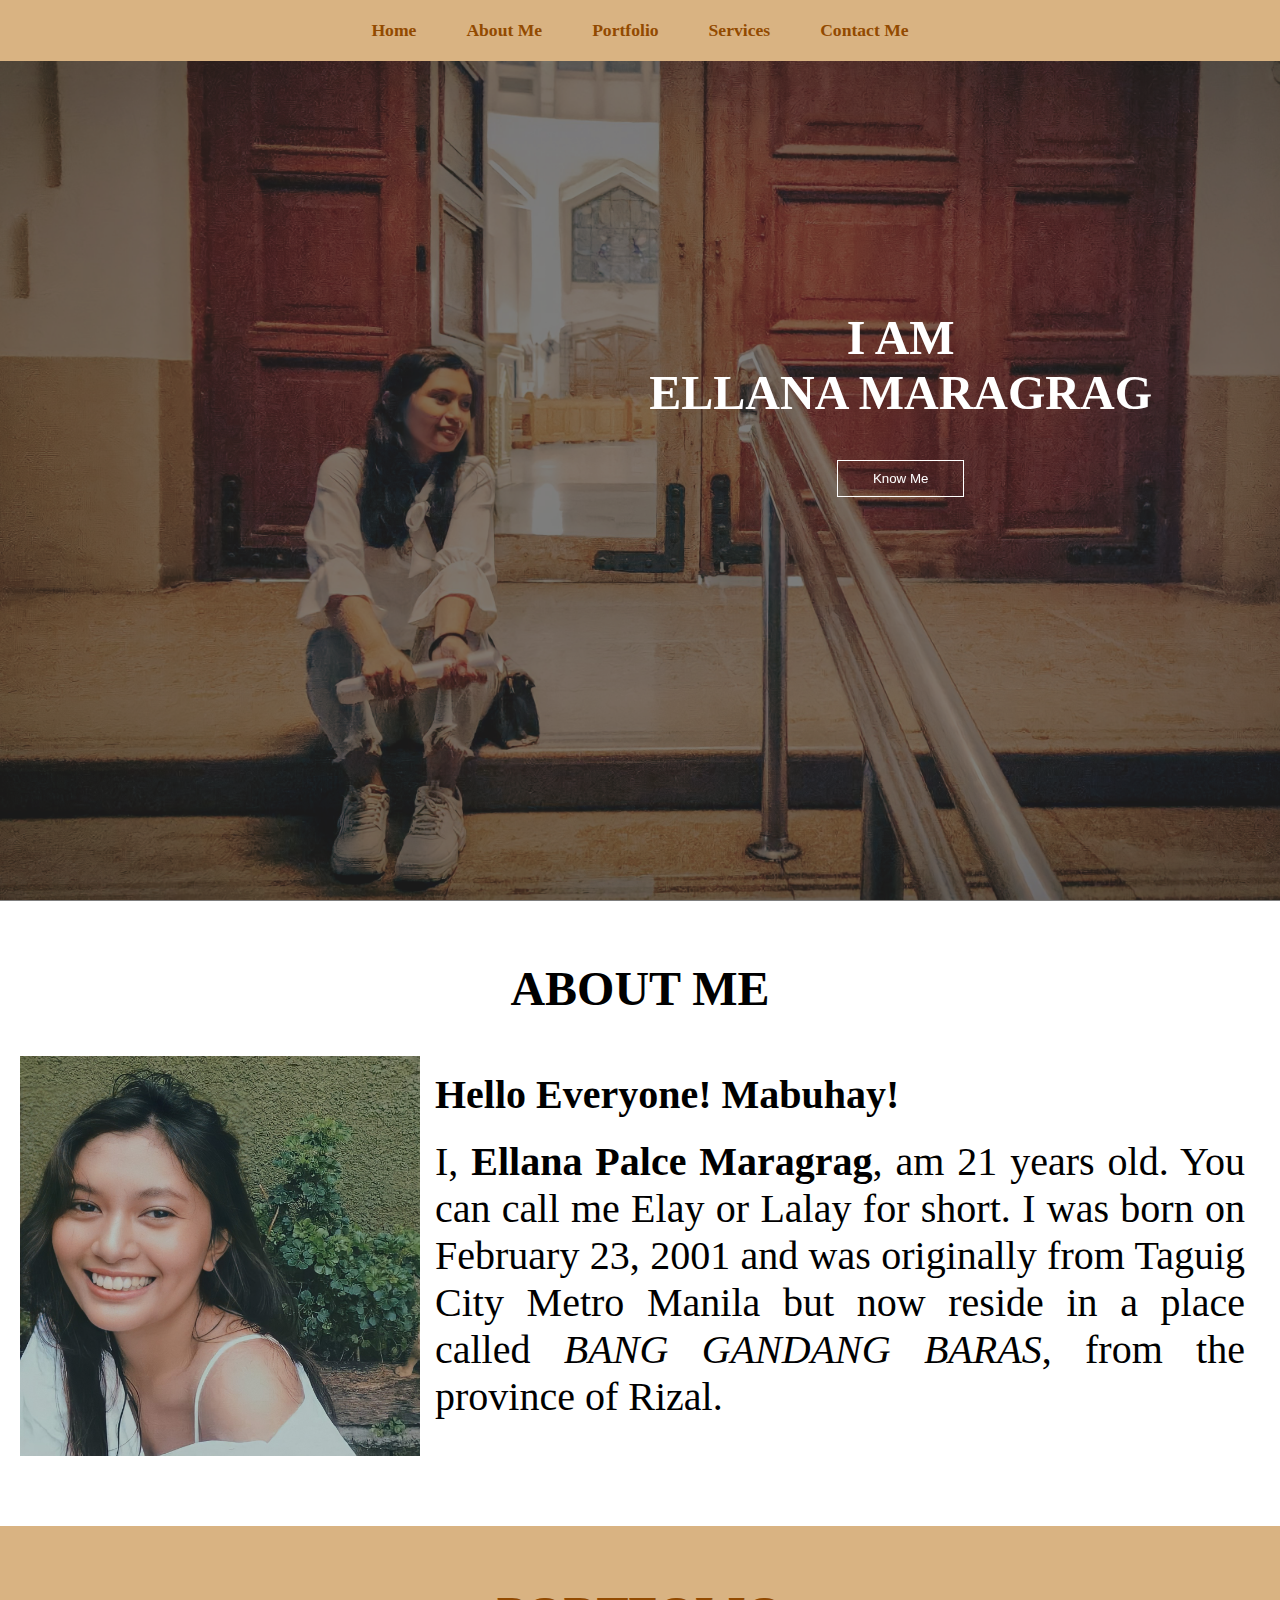
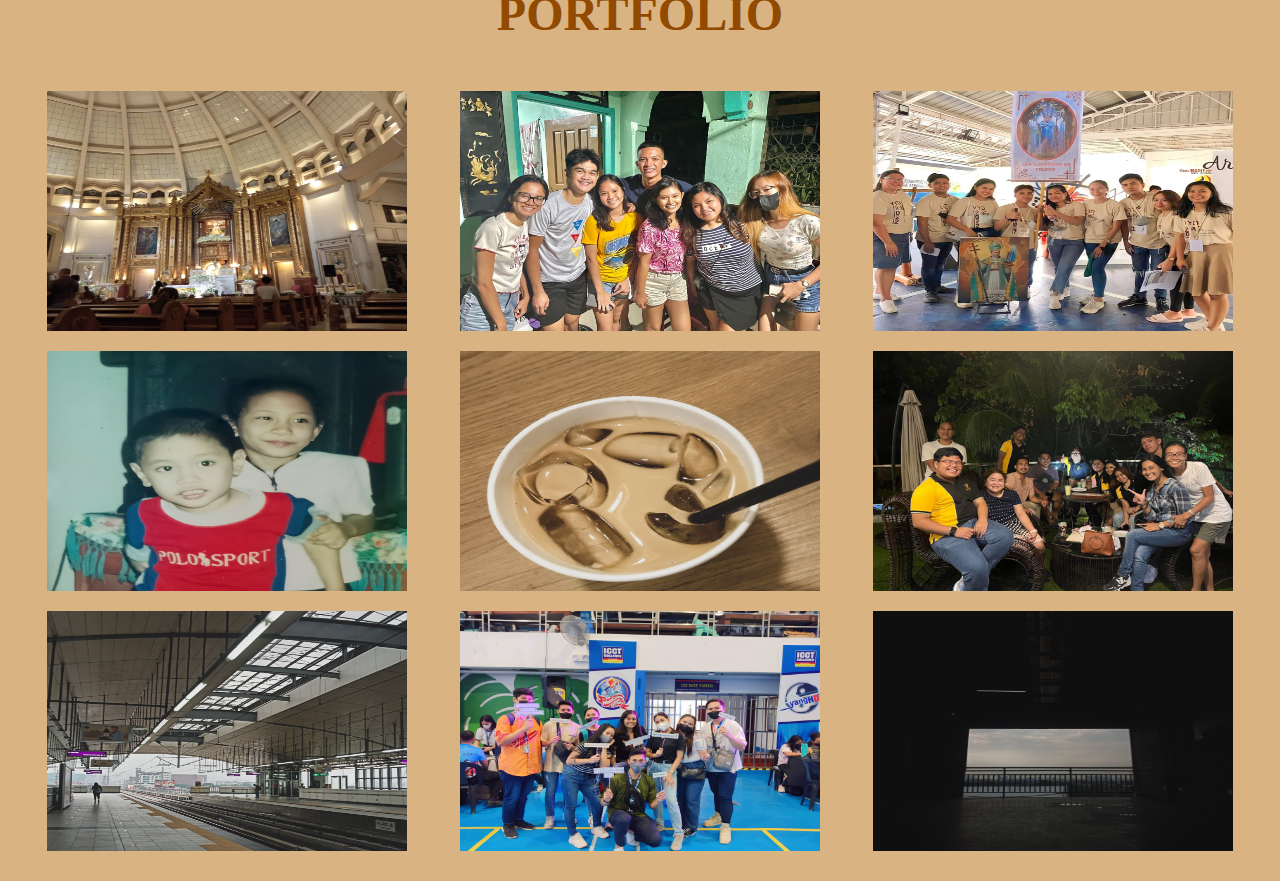
==== index.html @ 36aea100 "Rename portfolio.html to index.html" ====
<!DOCTYPE html>
<html lang="en">
<head>
	<meta charset="UTF-8">
	<meta name="viewport" content="width=device-width, initial-scale1.0">
	<title>My Portfolio</title>
	<link rel="stylesheet" href="style.css">
</head>

<body>
	<nav class="navbar">
		<ul>
			<li><a href="#">Home</a></li>
			<li><a href="#">About Me</a></li>
			<li><a href="#">Portfolio</a></li>
			<li><a href="#">Services</a></li>
			<li><a href="#">Contact Me</a></li>
		</ul>
	</nav>

	<section id="home">
		<div class="main">
			<h1 class="headings">I  AM <br> ELLANA MARAGRAG</h1>
			<button class="btn">
				Know Me
			</button>
		</div>
	</section>

	<section id="about">
		<h1 class="headings">ABOUT ME</h1>
		<div id="pic">
			<img src="img2.jpg" alt="">
			<div id="intro">
				<h2>Hello Everyone! Mabuhay!</h2>
				<p>I, <b>Ellana Palce Maragrag</b>, am 21 years old. You can call me Elay or Lalay for short. I was born on February 23, 2001 and was originally from Taguig City Metro Manila but now reside in a place called <i>BANG GANDANG BARAS</i>, from the province of Rizal.</p>
			</div>
		</div>
	</section>

	<section id="portfolio">
		<h1 class="headings">PORTFOLIO</h1>
		<div class="gallery">
			<img src="portfolio/img1.jpg" alt="">
			<img src="portfolio/img2.jpg" alt="">
			<img src="portfolio/img3.jpg" alt="">
			<img src="portfolio/img4.jpg" alt="">
			<img src="portfolio/img5.jpg" alt="">
			<img src="portfolio/img6.jpg" alt="">
			<img src="portfolio/img7.jpg" alt="">
			<img src="portfolio/img8.jpg" alt="">
			<img src="portfolio/img9.jpg" alt="">
		</div>
	</section>

</body>
</html>
---- style.css ----
*{
	margin: 0;
	padding: 0;
	box-sizing: border-box;
}


/* NavBar */

.navbar{
	display: flex;
	justify-content: center;
	align-items: center;
	background-color: #d9b382;
	position: sticky;
	top: 0;
}
.navbar ul{
	display: flex;
	list-style: none;
	margin: 20px 0px;
}
.navbar ul li{
	font-family: century;
	font-size: 1.1rem;
	font-weight: bold;
}
.navbar ul li a{
	text-decoration: none;
	color: #924a00;
	padding: 8px 25px;
	transition: all .5s ease;
}
.navbar ul li a:hover{
	background-color: #CD9B5B;
	color: black;
	box-shadow: 0 0 10px white;
}


/* Home Section */
#home{
	display: flex;
	flex-direction: column;
	background-color: rgba(0, 0, 0, 0.5);
	height: 840px;
	justify-content: center;
	align-items: center;
	color: white;
}
#home::before{
	content: "";
	position: absolute;
	top: 0;
	right: 0;
	background: url('img1.jpg') no-repeat center center/cover;
	height: 900px;
	width: 100%;
	z-index: -1;
	opacity: .8;
}
.main{
	display: flex;
	flex-direction: column;
/*	border: 1px solid white;*/
	align-items: center;
	position: absolute;
	top: 30%;
	right: 10%;
}
.headings{
	font-family: century;
	font-size: 3rem;
	text-align: center;
	margin: 40px 0px;

}
.btn{
	padding: 10px 35px;
	background-color: transparent;
	border: 1px solid white;
	color: white;
	outline: none;
	transition: .6s ease;
}
.btn:hover{
	cursor: pointer;
	background-color: white;
	color: black;
	box-shadow: 0 0 5px white, 0 0 10px white, 0 0 15px white;
	font-weight: bold;
}

/* About Section */
#about{
	display: flex;
	flex-direction: column;
	box-sizing: border-box;
	padding: 20px;
	margin-bottom: 50px;
}
#pic{
	display: flex;
}
#pic img{
	width: 575px;
	height: 400px;
}
#intro{
	display: flex;
	flex-direction: column;
	text-align: justify;
	padding: 15px;
}
#intro h2{
	font-size: 2.5rem;
	margin-bottom: 20px;
}
#intro p{
	font-size: 2.5rem;
	margin-bottom: 20px;
}

/* Portfolio */
#portfolio{
	display: flex;
	flex-direction: column;
	background-color: #d9b382;
	color: #924a00;
	align-items: center;
	padding: 20px;
}
.gallery{
	display: flex;
	flex-wrap: wrap;
	justify-content: space-around;
	box-sizing: border-box;
}
.gallery img{
	width: 360px;
	height: 240px;
	margin: 10px;
}
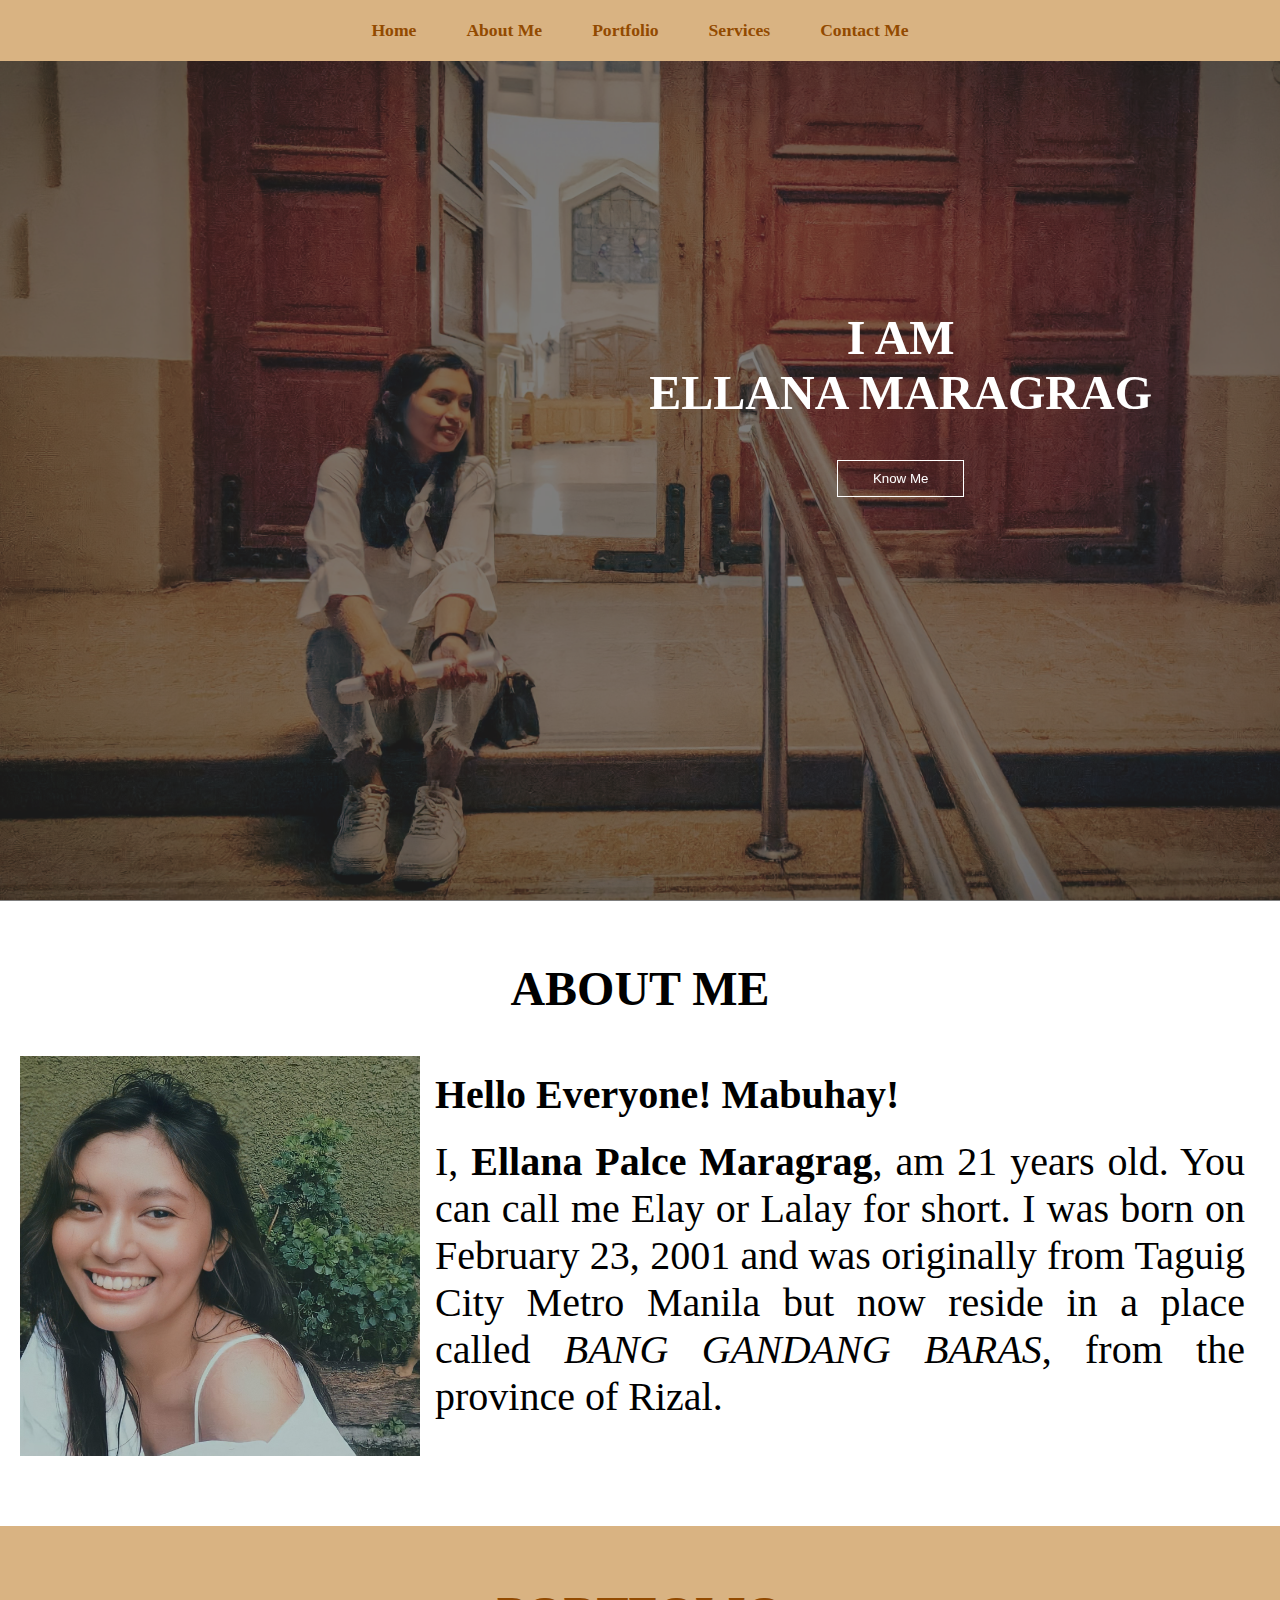
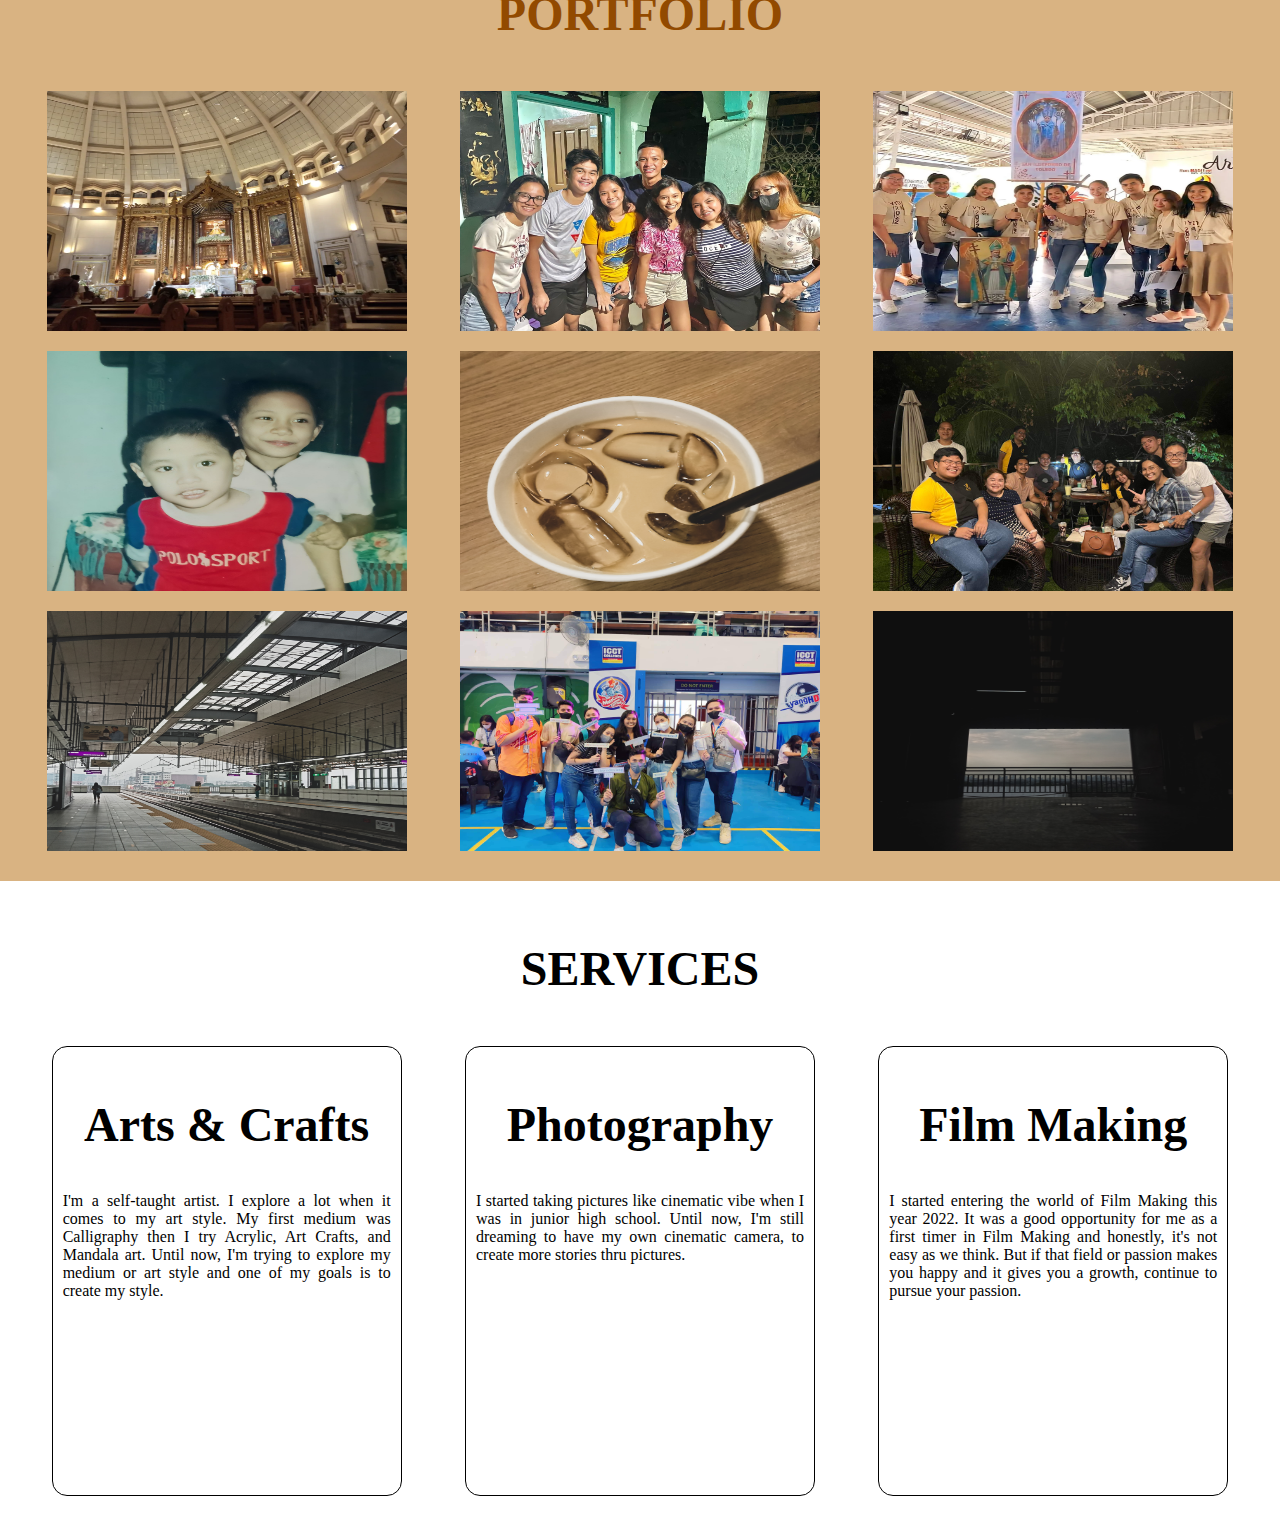
==== commit baa482bd: "2nd" ====
--- a/index.html
+++ b/index.html
@@ -53,5 +53,22 @@
 		</div>
 	</section>
 
+	<section id="services">
+		<h1 class="headings">SERVICES</h1>
+		<div class="row">
+			<div class="box">
+				<h2 class="headings">Arts & Crafts</h2>
+				<p>I'm a self-taught artist. I explore a lot when it comes to my art style. My first medium was Calligraphy then I try Acrylic, Art Crafts, and Mandala art. Until now, I'm trying to explore my medium or art style and one of my goals is to create my style.</p>
+			</div>
+			<div class="box">
+				<h2 class="headings">Photography</h2>
+				<p>I started taking pictures like cinematic vibe when I was in junior high school. Until now, I'm still dreaming to have my own cinematic camera, to create more stories thru pictures.</p>
+			</div>
+			<div class="box">
+				<h2 class="headings">Film Making</h2>
+				<p>I started entering the world of Film Making this year 2022. It was a good opportunity for me as a first timer in Film Making and honestly, it's not easy as we think. But if that field or passion makes you happy and it gives you a growth, continue to pursue your passion.</p>
+			</div>
+		</div>
+	</section>
 </body>
 </html>	
--- a/style.css
+++ b/style.css
@@ -140,4 +140,38 @@
 	width: 360px;
 	height: 240px;
 	margin: 10px;
+}
+
+/* Services */
+#services{
+	display: flex;
+	flex-direction: column;
+	padding: 20px;
+}
+.row{
+	display: flex;
+	justify-content: space-around;
+	flex-wrap: wrap;
+	box-sizing: border-box;
+}
+.box{
+	display: flex;
+	flex-direction: column;
+	width: 350px;
+	height: 450px;
+	border: 1px solid black;
+	margin: 10px;
+	align-items: center;
+	text-align: justify;
+	padding: 10px;
+	border-radius: 15px;
+	background: linear-gradient(to top, rgb(255, 45, 45) 50%, white 50%);
+	background-size: 100% 200%;
+	transition: all .8s;
+}
+.box:hover{
+	background-position: left bottom;
+	color: white;
+	border: none;
+	box-shadow: 0 0 20px rgb(255, 45, 45);
 }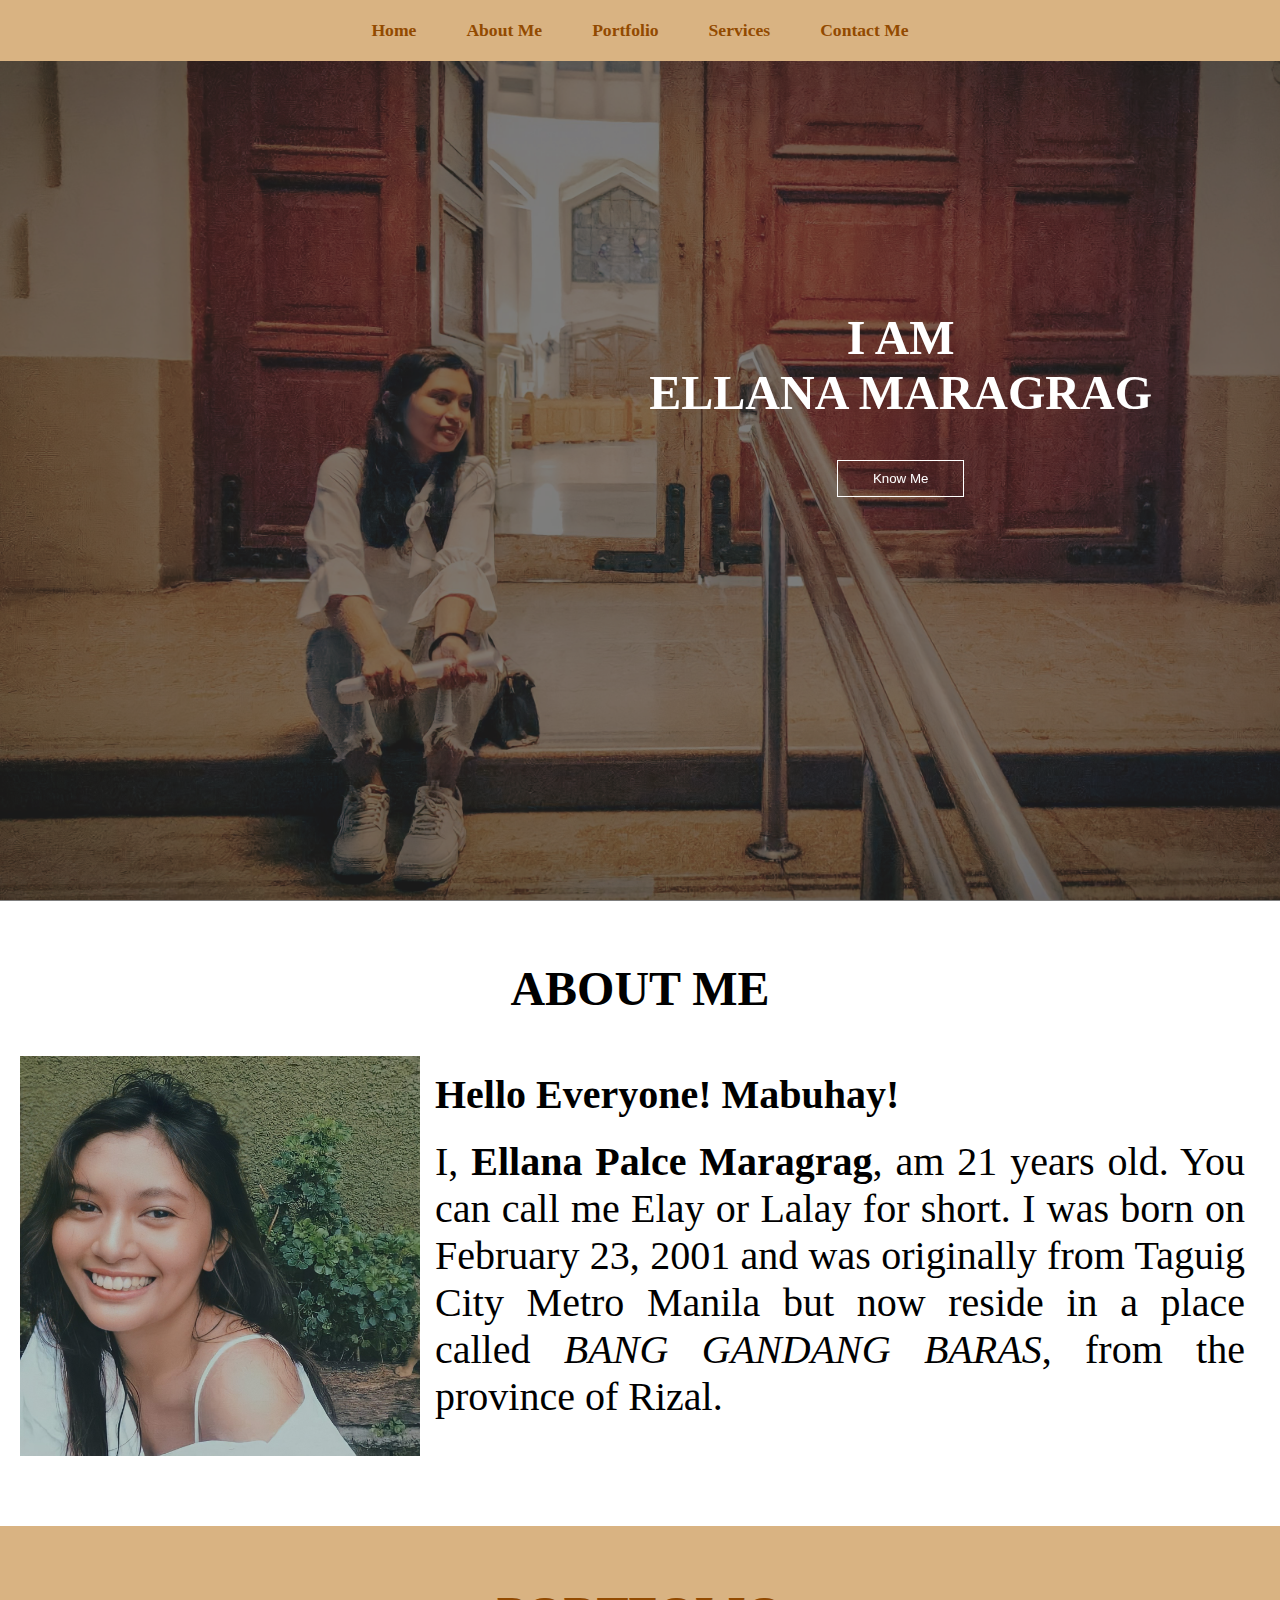
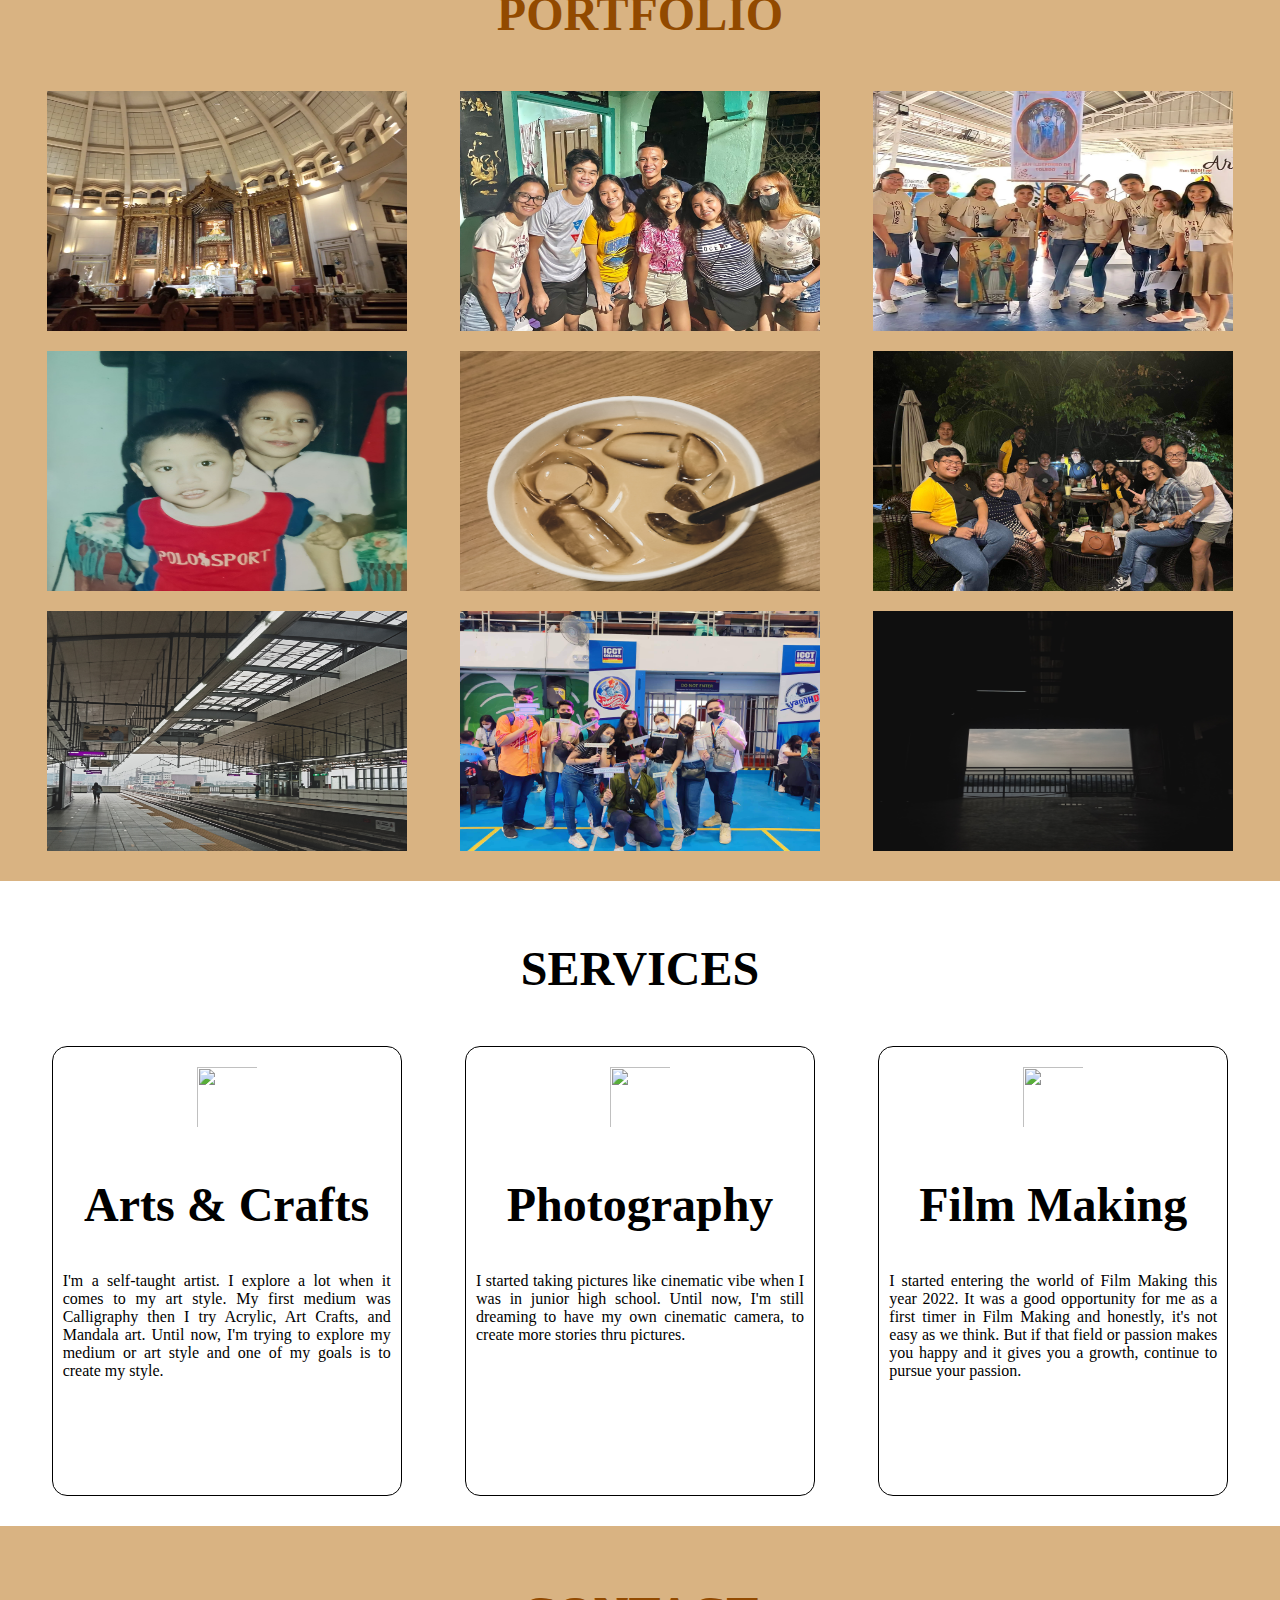
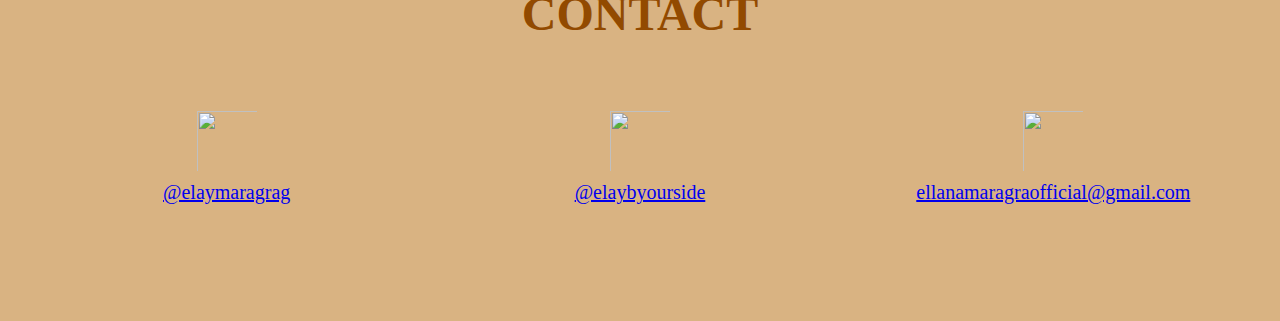
==== commit 50a22bbb: "final commit" ====
--- a/index.html
+++ b/index.html
@@ -10,18 +10,18 @@
 <body>
 	<nav class="navbar">
 		<ul>
-			<li><a href="#">Home</a></li>
-			<li><a href="#">About Me</a></li>
-			<li><a href="#">Portfolio</a></li>
-			<li><a href="#">Services</a></li>
-			<li><a href="#">Contact Me</a></li>
+			<li><a href="#home">Home</a></li>
+			<li><a href="#about">About Me</a></li>
+			<li><a href="#portfolio">Portfolio</a></li>
+			<li><a href="#services">Services</a></li>
+			<li><a href="#contact">Contact Me</a></li>
 		</ul>
 	</nav>
 
 	<section id="home">
 		<div class="main">
 			<h1 class="headings">I  AM <br> ELLANA MARAGRAG</h1>
-			<button class="btn">
+			<button class="btn" onClick="document.getElementById('about').scrollIntoView();">
 				Know Me
 			</button>
 		</div>
@@ -57,18 +57,39 @@
 		<h1 class="headings">SERVICES</h1>
 		<div class="row">
 			<div class="box">
+				<img src="services/img1.png" alt="">
 				<h2 class="headings">Arts & Crafts</h2>
 				<p>I'm a self-taught artist. I explore a lot when it comes to my art style. My first medium was Calligraphy then I try Acrylic, Art Crafts, and Mandala art. Until now, I'm trying to explore my medium or art style and one of my goals is to create my style.</p>
 			</div>
 			<div class="box">
+				<img src="services/img2.png" alt="">
 				<h2 class="headings">Photography</h2>
 				<p>I started taking pictures like cinematic vibe when I was in junior high school. Until now, I'm still dreaming to have my own cinematic camera, to create more stories thru pictures.</p>
 			</div>
 			<div class="box">
+				<img src="services/img3.png" alt="">
 				<h2 class="headings">Film Making</h2>
 				<p>I started entering the world of Film Making this year 2022. It was a good opportunity for me as a first timer in Film Making and honestly, it's not easy as we think. But if that field or passion makes you happy and it gives you a growth, continue to pursue your passion.</p>
 			</div>
 		</div>
 	</section>
+
+	<section id="contact">
+		<h1 class="headings">CONTACT</h1>
+		<div class="row">
+			<div class="box2">
+				<img src="logo/fb.png" alt="">
+				<a href="https://www.facebook.com/elaymaragrag">@elaymaragrag</a>
+			</div>
+			<div class="box2">
+				<img src="logo/ig.png" alt="">
+				<a href="https://www.instagram.com/elaybyourside">@elaybyourside</a>
+			</div>
+			<div class="box2">
+				<img src="logo/gmail.png" alt="">
+				<a href="mailto:ellanamaragraofficial@gmail.com">ellanamaragraofficial@gmail.com</a>
+			</div>
+		</div>
+	</section>
 </body>
 </html>	
--- a/style.css
+++ b/style.css
@@ -3,7 +3,9 @@
 	padding: 0;
 	box-sizing: border-box;
 }
-
+html{
+	scroll-behavior: smooth;
+}
 
 /* NavBar */
 
@@ -73,7 +75,6 @@
 	font-size: 3rem;
 	text-align: center;
 	margin: 40px 0px;
-
 }
 .btn{
 	padding: 10px 35px;
@@ -165,13 +166,52 @@
 	text-align: justify;
 	padding: 10px;
 	border-radius: 15px;
-	background: linear-gradient(to top, rgb(255, 45, 45) 50%, white 50%);
+	background: linear-gradient(to top, #d9b382 50%, white 50%);
 	background-size: 100% 200%;
 	transition: all .8s;
 }
 .box:hover{
 	background-position: left bottom;
-	color: white;
+	color: #924a00;
 	border: none;
-	box-shadow: 0 0 20px rgb(255, 45, 45);
+	box-shadow: 0 0 20px #924a00;
+}
+.box img{
+	width: 80px;
+	height: 80px;
+	background-color: white;
+	padding: 10px;
+}
+
+
+/*  Contact */
+#contact{
+	display: flex;
+	flex-direction: column;
+	padding: 20px;
+	background-color: #d9b382;
+	color: #924a00;
+}
+.box2{
+	display: flex;
+	flex-direction: column;
+	width: 300px;
+	height: 200px;
+/*	border: 1px solid black;*/
+	margin: 10px;
+	align-items: center;
+	text-align: justify;
+	padding: 10px;
+	border-radius: 15px;
+}
+.box2 img{
+	width: 80px;
+	height: 80px;
+	background-color: #d9b382;
+	padding: 10px;
+}
+.box2 a{
+	font-family: century;
+	font-size: 20px;
+	text-align: center;
 }